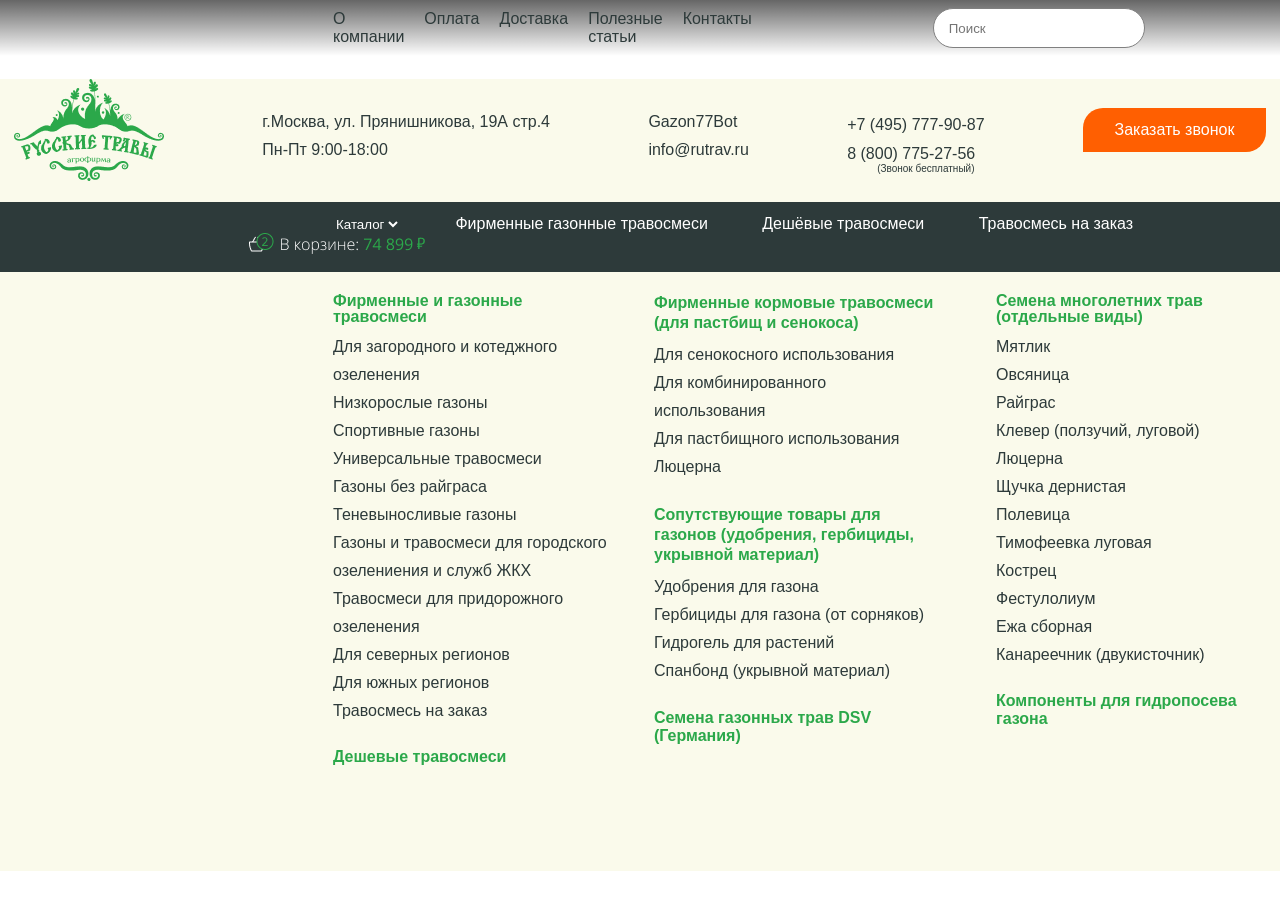
==== index-three.html @ 18412211 "big news" ====
<!DOCTYPE html>
<html lang="en">
<head>
  <link rel="stylesheet" type="image/pmg" href="./img/logo (1).png">
  <meta charset="UTF-8">
  <meta name="viewport" content="width=device-width, initial-scale=1.0">
  <title>Katalog</title>
  <link rel="stylesheet" href="./css/style-three.css">
</head>
<body>
  <div id="loader">
    <div class="spinner"></div>
  </div>

  <header class="header">
    <input type="checkbox" id="menu-toggle">
    <label for="menu-toggle" class="burger">☰</label>
        <nav class="nav">
          <ul class="list">
            <li class="text"><a href="./index-two.html" class="link">О компании</a></li>
            <li class="text"><a href="./index-two.html" class="link">Оплата</a></li>
            <li class="text"><a href="./index-two.html" class="link">Доставка</a></li>
            <li class="text"><a href="./index-two.html" class="link">Полезные статьи
            </a></li>
            <li class="text"><a href="./index-two.html" class="link">Контакты</a></li>
          </ul>
        </nav>
        <div class="header-info">
          <input type="search" placeholder="Поиск">
        <a href="">Вход</a>
        <a href="">Регистрация</a>
        <select name="" id="">
          <option value="">Russia</option>
          <option value="">English</option>
          <option value="">Japan</option>
        </select>
        </div>
    </header>
<main>
  <section class="section">
    <div class="info">
      <img src="./img/logo (1).png" alt="ligo">
        <div class="info-texts">
          <span class="info-text"><a href="./">г.Москва, ул. Прянишникова, 19А стр.4</a></span>
          <p class="info-text-two" id="deily">Пн-Пт 9:00-18:00</p>
        </div>
        <div class="info-texts">
          <span class="info-text"><a href="">Gazon77Bot</a></span>
          <p class="info-text-two"><a href="">info@rutrav.ru</a></p>
        </div>
        <div class="info-texts-three">
          <span class="info-text"><a href="" id="info-text"> +7 (495) 777-90-87</a></span>
          <p class="info-text-two" id="info-text-two"><a href="">8 (800) 775-27-56</a></p>
          <p class="call">(Звонок бесплатный)</p>
        </div>
        <button class="call-two">Заказать звонок</button>
    </div>
    <div class="menu">
      <input type="checkbox" id="menu-toggle-two">
    <label for="menu-toggle-two" class="burger-two">☰</label>
      <div class="for-burger-two">
        <select name="" id="">
        <option value="">Каталог</option>
        <option value="">Каталог</option>
      </select>
      <a href="./index-three.html">Фирменные газонные травосмеси</a>
      <a href="./index-three.html">Дешёвые травосмеси</a>
      <a href="./index-three.html">Травосмесь на заказ</a>
      <img src="./img/basket.png" alt="basket">
      </div>
    </div>
    <section class="sec-two">
      <div class="box">
        <h2>Фирменные и газонные травосмеси</h2>
        <ul>
          <li>
            Для загородного и котеджного озеленения
          </li>
          <li>
            Низкорослые газоны
          </li>
          <li>
            Спортивные газоны
          </li>
          <li>
            Универсальные травосмеси
          </li>
          <li>
            Газоны без райграса
          </li>
          <li>
            Теневыносливые газоны
          </li>
          <li>
            Газоны и травосмеси для городского озелениения и служб ЖКХ
          </li>
          <li>
            Травосмеси для придорожного озеленения
          </li>
          <li>
            Для северных регионов
          </li>
          <li>
            Для южных регионов
          </li>
          <li>
            Травосмесь на заказ
          </li>
        </ul>
        <p>Дешевые травосмеси</p>
      </div>
      <div class="box-two">
        <h2>Фирменные кормовые травосмеси 
        (для пастбищ и сенокоса)</h2>
        <ul>
          <li>
            Для сенокосного использования
          </li>
          <li>Для комбинированного использования</li>
          <li>
            Для пастбищного использования
          </li>
          <li>
            Люцерна
          </li>
        </ul>
        <h2 style="margin-top: 24px;">Сопутствующие товары для газонов 
        (удобрения, гербициды, укрывной материал)</h2>
        <ul>
          <li>
            Удобрения для газона
          </li>
          <li>
            Гербициды для газона (от сорняков)
          </li>
          <li>
            Гидрогель для растений
          </li>
          <li>
            Спанбонд (укрывной материал)
          </li>
        </ul>
        <p>Семена газонных трав DSV (Германия)</p>
      </div>
      <div class="box-three">
        <h2>Семена многолетних трав (отдельные виды)</h2>
        <ul>
          <li>
            Мятлик
          </li>
          <li>
            Овсяница
          </li>
          <li>
            Райграс
          </li>
          <li>
            Клевер (ползучий, луговой)
          </li>
          <li>
            Люцерна
          </li>
          <li>
            Щучка дернистая
          </li>
          <li>
            Полевица
          </li>
          <li>
            Тимофеевка луговая
          </li>
          <li>
            Кострец
          </li>
          <li>
            Фестулолиум
          </li>
          <li>
            Ежа сборная
          </li>
          <li>
            Канареечник (двукисточник)
          </li>
        </ul>
        <p>Компоненты для гидропосева газона</p>
      </div>
    </section>
</main>
</body>
</html>
---- css/style-three.css ----
* {
  margin: 0;
  padding: 0;
  box-sizing: border-box;
  font-family: "Roboto", sans-serif;

}

#loader {
    position: fixed;
    inset: 0;
    background: #fffafa;
    display: flex;
    align-items: center;
    justify-content: center;
    z-index: 9999;

    animation: loaderHide 0.6s ease forwards;
}

#loader .spinner {
    width: 36px;
    height: 36px;
    border: 3px solid #333;
    border-top: 3px solid #2BA84A;
    border-radius: 50%;
    animation: spin 0.5s linear infinite;
    animation-fill-mode: backwards;
}

@keyframes spin {
    to {
        transform: rotate(360deg);
    }
}

@keyframes loaderHide {
    0% {
        opacity: 1;
        visibility: visible;
    }

    90% {
        opacity: 1;
    }

    100% {
        opacity: 0;
        visibility: hidden;
    }
}


.header {
  top: 0;
  max-width: 1920px;
  height: 56px;
  margin: auto;
  background: linear-gradient(180deg, rgba(0,0,0,0.6),rgba(0,0,0,0.000000000000000000000000000000000006));
  display: flex;
  align-items: center;
}

#menu-toggle {
  display: none;
}

.burger {
  display: none;
}

.nav {
  margin-left: 333px;
  margin-right: 181px;
}

.list {
  display: flex;
  gap: 20px;
}

.text {
  font-size: 16px;
  font-weight: 300;
  list-style: none;
}


.link {
  text-decoration: none;
  color: #2D3A3A;
}

.link:hover {
  color: #ffffff;
}

.link:active {
  color: #2D3A3A;
}

.header input {
  width: 212px;
  height: 40px;
  border-radius: 50px;
  padding: 15px;
  border: 1px solid gray;
  outline: none;
  margin-right: 157px;
}

.header-info {
  display: flex;
  justify-content: space-between;
  align-items: center;
  gap: 17px;
}

.header-info a:hover {
  color: rgb(30, 41, 255);
}

.header-info select {
  font-size: 16px;
  font-weight: 300;
  outline: none;
  border: none;
  background: transparent;
}

.header-info select:hover {
  color: rgb(239, 239, 239);
}

.header-info option {
  background-color: white;
  color: black;
}

.section {
  background-color: #FAFAEB;
  max-width: 1920px;
  margin: auto;
}

.info {
  width: 1252px;
  height: 102.04px;
  margin: auto;
  margin-top: 23px;
  display: flex;
  align-items: center;
  justify-content: space-between;
}

.info-texts {
  font-size: 16px;
  font-weight: 300;
  line-height: 100%
}

.info-text {
  line-height: 40px;
}

.info-text a {
  color: #2D3A3A;
  font-size: 16px;
  font-weight: 300;
  text-decoration: none;
}

.info-text-two {
  font-size: 16px;
  font-weight: 300;
  color: #2D3A3A;
  font-size: 16px;
  font-weight: 300;
}

.info-text-two a {
  color: #2D3A3A;
  text-decoration: none;
}

.info-texts-three {
  margin-top: 18px;
}

.call {
  font-size: 10px;
  margin-left: 30px;
  color: #2D3A3A;
}

.call-two {
  width: 183px;
  height: 44px;
  background-color: #FF5F01;
  color: white;
  border-radius: 20px 0px 20px 0px;
  border: 0;
  font-size:  16px;
  font-weight: 300;
  transition: 0.3s ease;
  cursor: pointer;
}

.call-two:hover {
  transform: scale(1.05);
  box-shadow: #FF5F01 0px 0px 15px 0.5px;
}

.call-two:active {
  transform: scale(1);
  box-shadow: none;
}

.menu {
  max-width: 1920px;
  height: 70px;
  margin: auto;
  background-color: #2D3A3A;
  margin-top: 20.96px;
  display: flex;
  align-items: center;
}

#menu-toggle-two {
  display: none;
}

.burger-two {
  display: none;
}

.menu select {
  background: transparent;
  border: none;
  margin-left: 332px;
  margin-right: 50px;
  color: white;
  outline: none;
  cursor: pointer;
}

.menu option {
  background-color: white;
  color: black;
}
.menu a {
  margin-right: 50px;
  color: white;
  text-decoration: none;
}

.menu a:hover {
  color: rgb(82, 220, 121);
}

.menu a:active {
  color: #2f5a39;
}

.menu img {
  margin-left: 249px;
}

.sec-two {
  max-width: 1920px;
  height: 599px;
  background-color: #FAFAEB;
  margin: auto;
  padding-top: 21px;
  display: flex;
}

.box {
  width: 391px;
  height: 412px;
  margin-left: 333px;
  margin-right: 37px;
}

.box h2 {
  font-size: 16px;
  font-weight: 600;
  color: #2BA84A;
  line-height: 100%;
  margin-bottom: 8px;
}

.box ul {
  line-height: 28px;
  font-weight: 300;
  font-size: 16px;
  color: #2D3A3A;
  list-style: none;
}

.box p {
  font-size: 16px;
  font-weight: 600;
  line-height: 100%;
  color: #2BA84A;
  margin-top: 24px;
}

.box-two {
  width: 391px;
  height: 412px;
  /* margin-left: 58px; */
}

.box-two h2 {
  font-size: 16px;
  font-weight: 600;
  color: #2BA84A;
  line-height: 20px;
  margin-bottom: 8px;
}

.box-two ul {
  list-style: none;
  line-height: 28px;
  font-size: 16px;
  font-weight: 300;
  color: #2D3A3A;
}

.box-two p {
  margin-top: 24px;
  font-size: 16px;
  font-weight: 600;
  color: #2BA84A;
}

.box-three {
  width: 391px;
  height: 412px;
  margin-left: 58px;
}

.box-three h2 {
  font-size: 16px;
  font-weight: 600;
  line-height: 100%;
  color: #2BA84A;
  margin-bottom: 8px;
}

.box-three ul {
  list-style: none;
  line-height: 28px;
  font-size: 16px;
  font-weight: 300;
  color: #2D3A3A;
}

.box-three p {
  font-size: 16px;
  font-weight: 600;
  color: #2BA84A;
  margin-top: 23px;
}
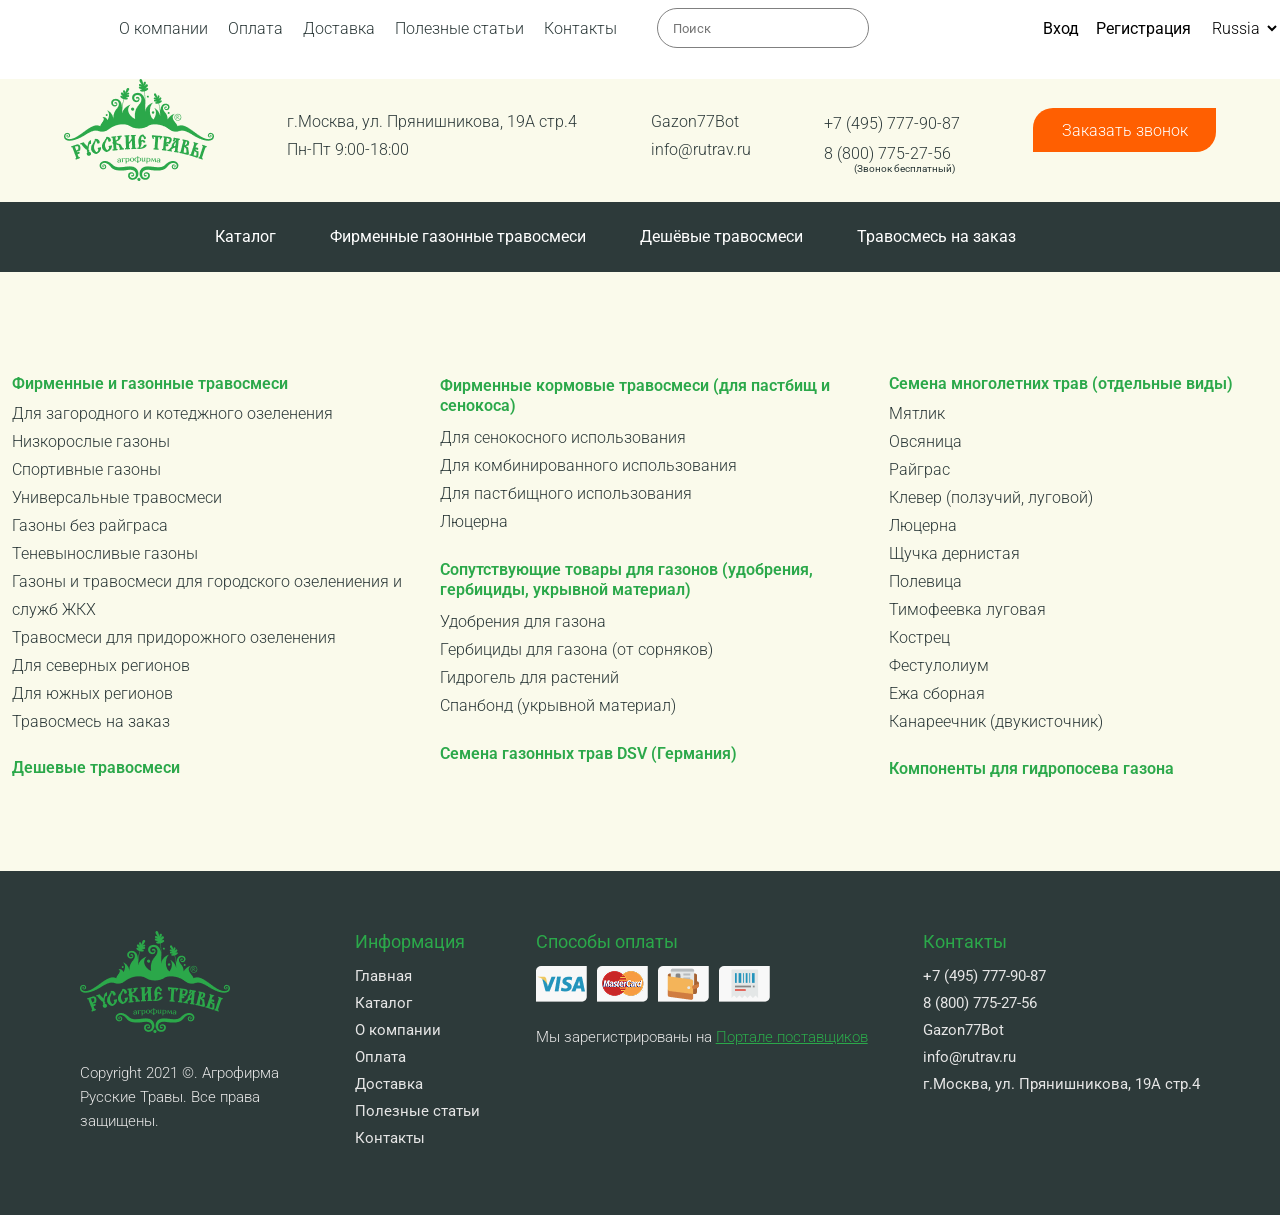
==== commit 30110830: "bugs fixed" ====
--- a/index-three.html
+++ b/index-three.html
@@ -1,190 +1,191 @@
-<!DOCTYPE html>
-<html lang="en">
-<head>
-  <link rel="stylesheet" type="image/pmg" href="./img/logo (1).png">
-  <meta charset="UTF-8">
-  <meta name="viewport" content="width=device-width, initial-scale=1.0">
-  <title>Katalog</title>
-  <link rel="stylesheet" href="./css/style-three.css">
-</head>
-<body>
-  <div id="loader">
-    <div class="spinner"></div>
-  </div>
+<!doctype html>
+<html lang="ru">
+  <head>
+    <link rel="icon" type="image/png" href="./img/logo (1).png" />
+    <meta charset="UTF-8" />
+    <meta name="viewport" content="width=device-width, initial-scale=1.0" />
+    <title>Katalog</title>
+    <link rel="preconnect" href="https://fonts.googleapis.com" />
+    <link rel="preconnect" href="https://fonts.gstatic.com" crossorigin />
+    <link
+      href="https://fonts.googleapis.com/css2?family=Roboto:ital,wght@0,100..900;1,100..900&display=swap"
+      rel="stylesheet"
+    />
+    <link rel="stylesheet" href="./css/style-three.css" />
+  </head>
+  <body>
+    <div id="loader">
+      <div class="spinner"></div>
+    </div>
 
-  <header class="header">
-    <input type="checkbox" id="menu-toggle">
-    <label for="menu-toggle" class="burger">☰</label>
-        <nav class="nav">
-          <ul class="list">
-            <li class="text"><a href="./index-two.html" class="link">О компании</a></li>
-            <li class="text"><a href="./index-two.html" class="link">Оплата</a></li>
-            <li class="text"><a href="./index-two.html" class="link">Доставка</a></li>
-            <li class="text"><a href="./index-two.html" class="link">Полезные статьи
-            </a></li>
-            <li class="text"><a href="./index-two.html" class="link">Контакты</a></li>
-          </ul>
-        </nav>
-        <div class="header-info">
-          <input type="search" placeholder="Поиск">
-        <a href="">Вход</a>
-        <a href="">Регистрация</a>
-        <select name="" id="">
-          <option value="">Russia</option>
-          <option value="">English</option>
-          <option value="">Japan</option>
-        </select>
-        </div>
-    </header>
-<main>
-  <section class="section">
-    <div class="info">
-      <img src="./img/logo (1).png" alt="ligo">
-        <div class="info-texts">
-          <span class="info-text"><a href="./">г.Москва, ул. Прянишникова, 19А стр.4</a></span>
-          <p class="info-text-two" id="deily">Пн-Пт 9:00-18:00</p>
-        </div>
-        <div class="info-texts">
-          <span class="info-text"><a href="">Gazon77Bot</a></span>
-          <p class="info-text-two"><a href="">info@rutrav.ru</a></p>
-        </div>
-        <div class="info-texts-three">
-          <span class="info-text"><a href="" id="info-text"> +7 (495) 777-90-87</a></span>
-          <p class="info-text-two" id="info-text-two"><a href="">8 (800) 775-27-56</a></p>
-          <p class="call">(Звонок бесплатный)</p>
-        </div>
-        <button class="call-two">Заказать звонок</button>
-    </div>
-    <div class="menu">
-      <input type="checkbox" id="menu-toggle-two">
-    <label for="menu-toggle-two" class="burger-two">☰</label>
-      <div class="for-burger-two">
-        <select name="" id="">
-        <option value="">Каталог</option>
-        <option value="">Каталог</option>
-      </select>
-      <a href="./index-three.html">Фирменные газонные травосмеси</a>
-      <a href="./index-three.html">Дешёвые травосмеси</a>
-      <a href="./index-three.html">Травосмесь на заказ</a>
-      <img src="./img/basket.png" alt="basket">
-      </div>
-    </div>
-    <section class="sec-two">
-      <div class="box">
-        <h2>Фирменные и газонные травосмеси</h2>
-        <ul>
-          <li>
-            Для загородного и котеджного озеленения
+    <header class="header">
+      <input type="checkbox" id="menu-toggle" />
+      <label for="menu-toggle" class="burger">☰</label>
+      <nav class="nav">
+        <ul class="list">
+          <li class="text">
+            <a href="./index-two.html" class="link">О компании</a>
           </li>
-          <li>
-            Низкорослые газоны
+          <li class="text">
+            <a href="./index-two.html" class="link">Оплата</a>
           </li>
-          <li>
-            Спортивные газоны
+          <li class="text">
+            <a href="./index-two.html" class="link">Доставка</a>
           </li>
-          <li>
-            Универсальные травосмеси
+          <li class="text">
+            <a href="./index-two.html" class="link">Полезные статьи </a>
           </li>
-          <li>
-            Газоны без райграса
-          </li>
-          <li>
-            Теневыносливые газоны
-          </li>
-          <li>
-            Газоны и травосмеси для городского озелениения и служб ЖКХ
-          </li>
-          <li>
-            Травосмеси для придорожного озеленения
-          </li>
-          <li>
-            Для северных регионов
-          </li>
-          <li>
-            Для южных регионов
-          </li>
-          <li>
-            Травосмесь на заказ
+          <li class="text">
+            <a href="./index-two.html" class="link">Контакты</a>
           </li>
         </ul>
-        <p>Дешевые травосмеси</p>
+      </nav>
+      <div class="header-info">
+        <input type="search" placeholder="Поиск" />
+        <a href="#">Вход</a>
+        <a href="#">Регистрация</a>
+        <select name="language" id="language-select">
+          <option value="rus">Russia</option>
+          <option value="eng">English</option>
+          <option value="jap">Japan</option>
+        </select>
       </div>
-      <div class="box-two">
-        <h2>Фирменные кормовые травосмеси 
-        (для пастбищ и сенокоса)</h2>
-        <ul>
-          <li>
-            Для сенокосного использования
-          </li>
-          <li>Для комбинированного использования</li>
-          <li>
-            Для пастбищного использования
-          </li>
-          <li>
-            Люцерна
-          </li>
-        </ul>
-        <h2 style="margin-top: 24px;">Сопутствующие товары для газонов 
-        (удобрения, гербициды, укрывной материал)</h2>
-        <ul>
-          <li>
-            Удобрения для газона
-          </li>
-          <li>
-            Гербициды для газона (от сорняков)
-          </li>
-          <li>
-            Гидрогель для растений
-          </li>
-          <li>
-            Спанбонд (укрывной материал)
-          </li>
-        </ul>
-        <p>Семена газонных трав DSV (Германия)</p>
-      </div>
-      <div class="box-three">
-        <h2>Семена многолетних трав (отдельные виды)</h2>
-        <ul>
-          <li>
-            Мятлик
-          </li>
-          <li>
-            Овсяница
-          </li>
-          <li>
-            Райграс
-          </li>
-          <li>
-            Клевер (ползучий, луговой)
-          </li>
-          <li>
-            Люцерна
-          </li>
-          <li>
-            Щучка дернистая
-          </li>
-          <li>
-            Полевица
-          </li>
-          <li>
-            Тимофеевка луговая
-          </li>
-          <li>
-            Кострец
-          </li>
-          <li>
-            Фестулолиум
-          </li>
-          <li>
-            Ежа сборная
-          </li>
-          <li>
-            Канареечник (двукисточник)
-          </li>
-        </ul>
-        <p>Компоненты для гидропосева газона</p>
-      </div>
-    </section>
-</main>
-</body>
-</html>+    </header>
+    <main>
+      <section class="section">
+        <div class="info">
+          <img loading="eager" src="./img/logo (1).png" alt="ligo" />
+          <div class="info-texts">
+            <span class="info-text"
+              ><a href="./">г.Москва, ул. Прянишникова, 19А стр.4</a></span
+            >
+            <p class="info-text-two" id="deily">Пн-Пт 9:00-18:00</p>
+          </div>
+          <div class="info-texts">
+            <span class="info-text"><a href="#">Gazon77Bot</a></span>
+            <p class="info-text-two"><a href="#">info@rutrav.ru</a></p>
+          </div>
+          <div class="info-texts-three">
+            <span class="info-text"
+              ><a href="#" id="info-text"> +7 (495) 777-90-87</a></span
+            >
+            <p class="info-text-two" id="info-text-two">
+              <a href="#">8 (800) 775-27-56</a>
+            </p>
+            <p class="call">(Звонок бесплатный)</p>
+          </div>
+          <button class="call-two">Заказать звонок</button>
+        </div>
+        <div class="menu">
+          <input type="checkbox" id="menu-toggle-two" />
+          <label for="menu-toggle-two" class="burger-two">☰</label>
+          <div class="for-burger-two">
+            <a href="#">Каталог</a>
+            <a href="./index-three.html">Фирменные газонные травосмеси</a>
+            <a href="./index-three.html">Дешёвые травосмеси</a>
+            <a href="./index-three.html">Травосмесь на заказ</a>
+          </div>
+        </div>
+      </section>
+
+      <section class="sec-two">
+        <div class="box">
+          <h2>Фирменные и газонные травосмеси</h2>
+          <ul>
+            <li>Для загородного и котеджного озеленения</li>
+            <li>Низкорослые газоны</li>
+            <li>Спортивные газоны</li>
+            <li>Универсальные травосмеси</li>
+            <li>Газоны без райграса</li>
+            <li>Теневыносливые газоны</li>
+            <li>Газоны и травосмеси для городского озелениения и служб ЖКХ</li>
+            <li>Травосмеси для придорожного озеленения</li>
+            <li>Для северных регионов</li>
+            <li>Для южных регионов</li>
+            <li>Травосмесь на заказ</li>
+          </ul>
+          <p>Дешевые травосмеси</p>
+        </div>
+        <div class="box-two">
+          <h2>Фирменные кормовые травосмеси (для пастбищ и сенокоса)</h2>
+          <ul>
+            <li>Для сенокосного использования</li>
+            <li>Для комбинированного использования</li>
+            <li>Для пастбищного использования</li>
+            <li>Люцерна</li>
+          </ul>
+          <h2 style="margin-top: 24px">
+            Сопутствующие товары для газонов (удобрения, гербициды, укрывной
+            материал)
+          </h2>
+          <ul>
+            <li>Удобрения для газона</li>
+            <li>Гербициды для газона (от сорняков)</li>
+            <li>Гидрогель для растений</li>
+            <li>Спанбонд (укрывной материал)</li>
+          </ul>
+          <p>Семена газонных трав DSV (Германия)</p>
+        </div>
+        <div class="box-three">
+          <h2>Семена многолетних трав (отдельные виды)</h2>
+          <ul>
+            <li>Мятлик</li>
+            <li>Овсяница</li>
+            <li>Райграс</li>
+            <li>Клевер (ползучий, луговой)</li>
+            <li>Люцерна</li>
+            <li>Щучка дернистая</li>
+            <li>Полевица</li>
+            <li>Тимофеевка луговая</li>
+            <li>Кострец</li>
+            <li>Фестулолиум</li>
+            <li>Ежа сборная</li>
+            <li>Канареечник (двукисточник)</li>
+          </ul>
+          <p>Компоненты для гидропосева газона</p>
+        </div>
+      </section>
+
+      <footer class="footer">
+        <div class="footer-box">
+          <img loading="lazy" class="footer-img" src="./img/logo (1).png" alt="logo" />
+          <p class="footer-text">
+            Copyright 2021 ©. Агрофирма Русские Травы. Все права защищены.
+          </p>
+        </div>
+        <div class="footer-box-two">
+          <h3>Информация</h3>
+          <ul>
+            <li><a href="#">Главная</a></li>
+            <li><a href="#">Каталог</a></li>
+            <li><a href="#">О компании</a></li>
+            <li><a href="#">Оплата</a></li>
+            <li><a href="#">Доставка</a></li>
+            <li><a href="#">Полезные статьи</a></li>
+            <li><a href="#">Контакты</a></li>
+          </ul>
+        </div>
+        <div class="footer-box-three">
+          <h3>Способы оплаты</h3>
+          <div class="footer-cards">
+            <a href="#"><img loading="lazy" src="./img/1 (1).png" alt="visa" /></a>
+            <a href="#"><img loading="lazy" src="./img/2 (1).png" alt="mastercard" /></a>
+            <a href="#"><img loading="lazy" src="./img/3 (1).png" alt="wallet" /></a>
+            <a href="#"><img loading="lazy" src="./img/4 (1).png" alt="note" /></a>
+          </div>
+          <p>Мы зарегистрированы на <a href="#">Портале поставщиков</a></p>
+        </div>
+        <div class="footer-box-four">
+          <h3>Контакты</h3>
+          <ul>
+            <li><a href="tel:+74957779087">+7 (495) 777-90-87</a></li>
+            <li><a href="tel:88007752756">8 (800) 775-27-56</a></li>
+            <li><a href="#">Gazon77Bot</a></li>
+            <li><a href="mailto:info@rutrav.ru">info@rutrav.ru</a></li>
+            <li><a href="#">г.Москва, ул. Прянишникова, 19А стр.4</a></li>
+          </ul>
+        </div>
+      </footer>
+    </main>
+  </body>
+</html>
--- a/css/style-three.css
+++ b/css/style-three.css
@@ -3,62 +3,67 @@
   padding: 0;
   box-sizing: border-box;
   font-family: "Roboto", sans-serif;
-
+}
+
+::selection {
+  background-color: lightgreen;
+  color: white;
 }
 
 #loader {
-    position: fixed;
-    inset: 0;
-    background: #fffafa;
-    display: flex;
-    align-items: center;
-    justify-content: center;
-    z-index: 9999;
-
-    animation: loaderHide 0.6s ease forwards;
+  position: fixed;
+  inset: 0;
+  background: #fffafa;
+  display: flex;
+  align-items: center;
+  justify-content: center;
+  z-index: 9999;
+
+  animation: loaderHide 0.6s ease forwards;
 }
 
 #loader .spinner {
-    width: 36px;
-    height: 36px;
-    border: 3px solid #333;
-    border-top: 3px solid #2BA84A;
-    border-radius: 50%;
-    animation: spin 0.5s linear infinite;
-    animation-fill-mode: backwards;
+  width: 36px;
+  height: 36px;
+  border: 3px solid #333;
+  border-top: 3px solid #2ba84a;
+  border-radius: 50%;
+  animation: spin 0.5s linear infinite;
+  animation-fill-mode: backwards;
 }
 
 @keyframes spin {
-    to {
-        transform: rotate(360deg);
-    }
+  to {
+    transform: rotate(360deg);
+  }
 }
 
 @keyframes loaderHide {
-    0% {
-        opacity: 1;
-        visibility: visible;
-    }
-
-    90% {
-        opacity: 1;
-    }
-
-    100% {
-        opacity: 0;
-        visibility: hidden;
-    }
-}
-
+  0% {
+    opacity: 1;
+    visibility: visible;
+  }
+
+  90% {
+    opacity: 1;
+  }
+
+  100% {
+    opacity: 0;
+    visibility: hidden;
+  }
+}
 
 .header {
+  position: sticky;
   top: 0;
   max-width: 1920px;
   height: 56px;
   margin: auto;
-  background: linear-gradient(180deg, rgba(0,0,0,0.6),rgba(0,0,0,0.000000000000000000000000000000000006));
+  backdrop-filter: blur(10px);
   display: flex;
   align-items: center;
+  z-index: 999;
 }
 
 #menu-toggle {
@@ -70,8 +75,8 @@
 }
 
 .nav {
-  margin-left: 333px;
-  margin-right: 181px;
+  margin-left: auto;
+  margin-right: 40px;
 }
 
 .list {
@@ -85,10 +90,9 @@
   list-style: none;
 }
 
-
 .link {
   text-decoration: none;
-  color: #2D3A3A;
+  color: #2d3a3a;
 }
 
 .link:hover {
@@ -96,7 +100,7 @@
 }
 
 .link:active {
-  color: #2D3A3A;
+  color: #2d3a3a;
 }
 
 .header input {
@@ -116,6 +120,11 @@
   gap: 17px;
 }
 
+.header-info a {
+  color: black;
+  text-decoration: none;
+}
+
 .header-info a:hover {
   color: rgb(30, 41, 255);
 }
@@ -138,13 +147,14 @@
 }
 
 .section {
-  background-color: #FAFAEB;
+  background-color: #fafaeb;
   max-width: 1920px;
   margin: auto;
 }
 
 .info {
-  width: 1252px;
+  width: 90%;
+  max-width: 1252px;
   height: 102.04px;
   margin: auto;
   margin-top: 23px;
@@ -156,7 +166,7 @@
 .info-texts {
   font-size: 16px;
   font-weight: 300;
-  line-height: 100%
+  line-height: 100%;
 }
 
 .info-text {
@@ -164,7 +174,7 @@
 }
 
 .info-text a {
-  color: #2D3A3A;
+  color: #2d3a3a;
   font-size: 16px;
   font-weight: 300;
   text-decoration: none;
@@ -173,13 +183,13 @@
 .info-text-two {
   font-size: 16px;
   font-weight: 300;
-  color: #2D3A3A;
+  color: #2d3a3a;
   font-size: 16px;
   font-weight: 300;
 }
 
 .info-text-two a {
-  color: #2D3A3A;
+  color: #2d3a3a;
   text-decoration: none;
 }
 
@@ -190,25 +200,25 @@
 .call {
   font-size: 10px;
   margin-left: 30px;
-  color: #2D3A3A;
+  color: #2d3a3a;
 }
 
 .call-two {
   width: 183px;
   height: 44px;
-  background-color: #FF5F01;
+  background-color: #ff5f01;
   color: white;
   border-radius: 20px 0px 20px 0px;
   border: 0;
-  font-size:  16px;
-  font-weight: 300;
-  transition: 0.3s ease;
+  font-size: 16px;
+  font-weight: 300;
+  transition: transform 0.3s ease, box-shadow 0.3s ease;
   cursor: pointer;
 }
 
 .call-two:hover {
   transform: scale(1.05);
-  box-shadow: #FF5F01 0px 0px 15px 0.5px;
+  box-shadow: #ff5f01 0px 0px 15px 0.5px;
 }
 
 .call-two:active {
@@ -220,10 +230,11 @@
   max-width: 1920px;
   height: 70px;
   margin: auto;
-  background-color: #2D3A3A;
+  background-color: #2d3a3a;
   margin-top: 20.96px;
   display: flex;
   align-items: center;
+  justify-content: center;
 }
 
 #menu-toggle-two {
@@ -237,7 +248,7 @@
 .menu select {
   background: transparent;
   border: none;
-  margin-left: 332px;
+  margin-left: 40px;
   margin-right: 50px;
   color: white;
   outline: none;
@@ -263,29 +274,31 @@
 }
 
 .menu img {
-  margin-left: 249px;
+  margin-left: auto;
 }
 
 .sec-two {
   max-width: 1920px;
-  height: 599px;
-  background-color: #FAFAEB;
+  min-height: 599px;
+  height: auto;
+  background-color: #fafaeb;
   margin: auto;
   padding-top: 21px;
   display: flex;
+  align-items: center;
 }
 
 .box {
   width: 391px;
   height: 412px;
-  margin-left: 333px;
+  margin-left: auto;
   margin-right: 37px;
 }
 
 .box h2 {
   font-size: 16px;
   font-weight: 600;
-  color: #2BA84A;
+  color: #2ba84a;
   line-height: 100%;
   margin-bottom: 8px;
 }
@@ -294,7 +307,7 @@
   line-height: 28px;
   font-weight: 300;
   font-size: 16px;
-  color: #2D3A3A;
+  color: #2d3a3a;
   list-style: none;
 }
 
@@ -302,7 +315,7 @@
   font-size: 16px;
   font-weight: 600;
   line-height: 100%;
-  color: #2BA84A;
+  color: #2ba84a;
   margin-top: 24px;
 }
 
@@ -315,7 +328,7 @@
 .box-two h2 {
   font-size: 16px;
   font-weight: 600;
-  color: #2BA84A;
+  color: #2ba84a;
   line-height: 20px;
   margin-bottom: 8px;
 }
@@ -325,14 +338,14 @@
   line-height: 28px;
   font-size: 16px;
   font-weight: 300;
-  color: #2D3A3A;
+  color: #2d3a3a;
 }
 
 .box-two p {
   margin-top: 24px;
   font-size: 16px;
   font-weight: 600;
-  color: #2BA84A;
+  color: #2ba84a;
 }
 
 .box-three {
@@ -345,7 +358,7 @@
   font-size: 16px;
   font-weight: 600;
   line-height: 100%;
-  color: #2BA84A;
+  color: #2ba84a;
   margin-bottom: 8px;
 }
 
@@ -354,12 +367,456 @@
   line-height: 28px;
   font-size: 16px;
   font-weight: 300;
-  color: #2D3A3A;
+  color: #2d3a3a;
 }
 
 .box-three p {
   font-size: 16px;
   font-weight: 600;
-  color: #2BA84A;
+  color: #2ba84a;
   margin-top: 23px;
-}+}
+
+@media (max-width: 1024px) {
+  .header {
+    position: sticky;
+    top: 0;
+    z-index: 999;
+    height: auto;
+    padding: 10px 16px;
+    flex-wrap: wrap;
+    gap: 10px;
+  }
+
+  .nav {
+    margin: 0;
+    width: 100%;
+    order: 3;
+  }
+
+  .list {
+    flex-wrap: wrap;
+    gap: 12px;
+  }
+
+  .header input {
+    width: 160px;
+    margin-right: 0;
+  }
+
+  .info {
+    width: 90%;
+    flex-wrap: wrap;
+    gap: 16px;
+    height: auto;
+    padding: 16px 0;
+  }
+
+  .menu {
+    height: auto;
+    padding: 12px 16px;
+  }
+
+  .menu select {
+    margin-left: 0;
+    margin-right: 16px;
+  }
+
+  .menu a {
+    margin-right: 16px;
+  }
+
+  .menu img {
+    margin-left: auto;
+  }
+
+  .sec-two {
+    flex-direction: column;
+    height: auto;
+    padding: 20px 16px;
+    gap: 32px;
+  }
+
+  .box,
+  .box-two,
+  .box-three {
+    width: 100%;
+    height: auto;
+    margin: 0;
+  }
+}
+
+@media (max-width: 767px) {
+  .burger {
+    display: block;
+    font-size: 24px;
+    cursor: pointer;
+    padding: 8px;
+    order: 1;
+  }
+
+  .nav {
+    display: none;
+    width: 100%;
+  }
+
+  #menu-toggle:checked ~ .nav {
+    display: block;
+  }
+
+  .header-info {
+    flex-wrap: wrap;
+    gap: 8px;
+  }
+
+  .header input {
+    width: 100%;
+  }
+
+  .info {
+    flex-direction: column;
+    align-items: flex-start;
+    gap: 12px;
+    padding: 16px;
+  }
+
+  .call-two {
+    width: 100%;
+  }
+
+  .burger-two {
+    display: block;
+    font-size: 24px;
+    color: white;
+    cursor: pointer;
+    padding: 8px 16px;
+  }
+
+  .for-burger-two {
+    display: none;
+    width: 100%;
+    flex-direction: column;
+    gap: 12px;
+    padding: 12px 16px;
+  }
+
+  #menu-toggle-two:checked ~ .for-burger-two {
+    display: flex;
+  }
+
+  .menu {
+    flex-direction: column;
+    align-items: flex-start;
+    height: auto;
+    padding: 0;
+  }
+
+  .menu select {
+    margin: 0;
+    padding: 10px 0;
+  }
+
+  .menu img {
+    margin: 0;
+  }
+
+  .sec-two {
+    padding: 16px;
+    gap: 24px;
+  }
+
+  .box h2,
+  .box-two h2,
+  .box-three h2 {
+    font-size: 15px;
+  }
+
+  .box ul,
+  .box-two ul,
+  .box-three ul {
+    font-size: 15px;
+  }
+}
+
+
+.footer {
+  width: 100%;
+  background-color: #2d3a3a;
+  display: flex;
+  align-items: flex-start;
+  justify-content: space-between;
+  flex-wrap: wrap;
+  padding: 60px 80px;
+  gap: 40px;
+}
+
+.footer-box {
+  max-width: 220px;
+}
+.footer-img {
+  margin-bottom: 23px;
+}
+
+.footer-text {
+  color: #e5e5e5;
+  font-size: 15px;
+  font-weight: 300;
+  line-height: 1.6;
+}
+
+.footer-box-two ul,
+.footer-box-four ul {
+  list-style: none;
+}
+
+.footer-box-two h3,
+.footer-box-three h3,
+.footer-box-four h3 {
+  color: #2ba84a;
+  font-size: 18px;
+  font-weight: 400;
+  margin-bottom: 14px;
+}
+
+.footer-box-two li,
+.footer-box-four li {
+  margin-bottom: 8px;
+}
+
+.footer-box-two a,
+.footer-box-four a {
+  text-decoration: none;
+  color: #e5e5e5;
+  font-size: 15px;
+}
+
+.footer-box-two a:hover,
+.footer-box-four a:hover {
+  color: lightgreen;
+}
+
+.footer-cards {
+  display: flex;
+  gap: 10px;
+  margin-bottom: 20px;
+  flex-wrap: wrap;
+}
+
+.footer-cards a {
+  transition: 0.15s ease;
+}
+.footer-cards a:hover {
+  transform: scale(1.08);
+}
+
+.footer-box-three p {
+  font-size: 15px;
+  font-weight: 300;
+  color: #e5e5e5;
+  line-height: 1.5;
+}
+
+.footer-box-three a {
+  color: #2ba84a;
+}
+.footer-box-three a:hover {
+  color: lightgreen;
+}
+
+@media (max-width: 1024px) {
+  .smena {
+    flex-direction: column;
+  }
+
+  .smena-box {
+    width: 90%;
+    margin: 40px auto;
+    border-radius: 60px 0 60px 0;
+  }
+
+  .smena-img {
+    width: 100%;
+    margin-left: 0;
+  }
+
+  .smena-img img {
+    height: auto;
+  }
+
+  .big-box {
+    flex-direction: column;
+  }
+
+  .big-box-img img {
+    width: 100%;
+  }
+
+  .sec-four {
+    flex-direction: column;
+    padding: 40px 20px;
+  }
+
+  .sec-four > img {
+    width: 100%;
+    max-width: 100%;
+  }
+
+  .footer {
+    padding: 40px 20px;
+  }
+}
+
+@media (max-width: 768px) {
+  .burger {
+    display: flex;
+    align-items: center;
+  }
+
+
+  .nav {
+    display: none;
+    position: absolute;
+    top: 56px;
+    left: 0;
+    width: 100%;
+    padding: 20px;
+    z-index: 999;
+  }
+
+  #menu-toggle:checked ~ .nav {
+    display: block;
+  }
+
+  .nav .list {
+    flex-direction: column;
+    gap: 12px;
+  }
+
+  .link {
+    color: #2d3a3a;
+    font-size: 16px;
+  }
+
+  .header-info input[type="search"] {
+    display: none;
+  }
+
+  .menu {
+    height: auto;
+    padding: 15px 20px;
+    flex-direction: column;
+    align-items: flex-start;
+  }
+
+  .burger-two {
+    display: block;
+    color: white;
+    font-size: 18px;
+    cursor: pointer;
+    margin-bottom: 10px;
+  }
+
+  .for-burger-two {
+    display: none;
+    flex-direction: column;
+    gap: 12px;
+    width: 100%;
+  }
+
+  #menu-toggle-two:checked ~ .burger-two ~ .for-burger-two,
+  #menu-toggle-two:checked + .burger-two + .for-burger-two {
+    display: flex;
+  }
+
+  .info {
+    flex-direction: column;
+    align-items: flex-start;
+    padding: 15px;
+  }
+
+  .cards {
+    flex-direction: column;
+  }
+
+  .card-one {
+    width: 100%;
+  }
+
+  .grid-container {
+    grid-template-columns: repeat(2, 1fr);
+  }
+
+  .grid-container-two {
+    grid-template-columns: 1fr;
+  }
+
+  .advantage-card {
+    width: 100%;
+  }
+
+  .big-box-two-cards {
+    flex-direction: column;
+    align-items: center;
+  }
+
+  .box-two-card {
+    width: 100%;
+    max-width: 100%;
+  }
+
+  .nash-card {
+    width: calc(50% - 10px);
+  }
+
+  .six-info-imgs {
+    gap: 10px;
+  }
+
+  .six-info-imgs a {
+    min-width: 45%;
+  }
+
+  .footer {
+    flex-direction: column;
+    padding: 30px 20px;
+    gap: 30px;
+  }
+
+  .footer-box,
+  .footer-box-two,
+  .footer-box-three,
+  .footer-box-four {
+    width: 100%;
+    max-width: 100%;
+  }
+}
+
+@media (max-width: 480px) {
+  .smena-box h2 {
+    font-size: 22px;
+  }
+  .big-box-info h2 {
+    font-size: 30px;
+  }
+  .nash-spetsi h2 {
+    font-size: 26px;
+  }
+  .vigodine h2 {
+    font-size: 26px;
+  }
+  .travosmesi h2 {
+    font-size: 22px;
+  }
+
+  .grid-container {
+    grid-template-columns: 1fr;
+  }
+
+  .nash-card {
+    width: 100%;
+  }
+
+  .header {
+    padding: 0 15px;
+  }
+}
